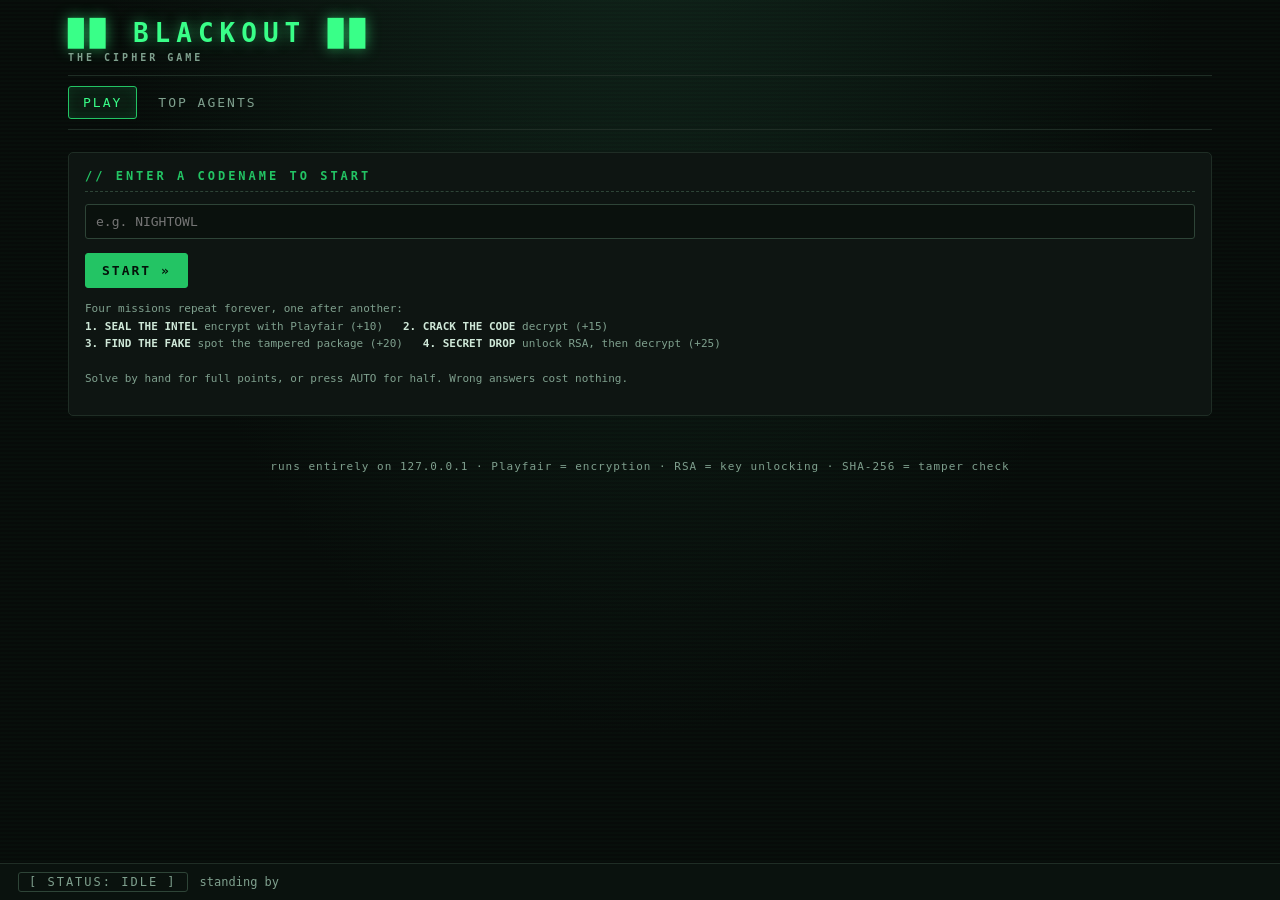
==== src/main/resources/static/index.html @ bc867e14 "Added crypto files" ====
<!DOCTYPE html>
<html lang="en">
<head>
  <meta charset="UTF-8" />
  <meta name="viewport" content="width=device-width, initial-scale=1.0" />
  <title>BLACKOUT // The Cipher Game</title>
  <link rel="stylesheet" href="css/blackout.css" />
  <link rel="icon" href="data:image/svg+xml,%3Csvg xmlns='http://www.w3.org/2000/svg' viewBox='0 0 16 16'%3E%3Crect width='16' height='16' fill='%23070b09'/%3E%3Ctext x='2' y='12' font-size='10' fill='%2339ff88' font-family='monospace'%3E%E2%9A%9A%3C/text%3E%3C/svg%3E" />
</head>
<body>
  <div class="shell">

    <header class="masthead">
      <h1 class="logo">&#9608;&#9608; BLACKOUT &#9608;&#9608;<small>THE CIPHER GAME</small></h1>
      <div class="agent-chip" id="agent-chip">
        <span class="codename" id="chip-codename"></span>
        <span><span class="score" id="chip-score">0</span> pts</span>
        <span id="chip-solved"></span>
        <button class="btn ghost" id="btn-logout">EXIT</button>
      </div>
    </header>

    <nav class="tabs" id="tabs">
      <button class="tab active" data-view="play">PLAY</button>
      <button class="tab" data-view="top">TOP AGENTS</button>
    </nav>

    <!-- ================= PLAY ================= -->
    <section class="view active" id="view-play">
      <div id="name-form" class="panel" style="display:none">
        <h2 class="panel-title">// ENTER A CODENAME TO START</h2>
        <input type="text" id="codename-input" maxlength="40" placeholder="e.g. NIGHTOWL"
               autocomplete="off" spellcheck="false" />
        <div class="btn-row">
          <button class="btn primary" id="btn-start">START &raquo;</button>
        </div>
        <p class="hint" style="margin-top:12px">
          Four missions repeat forever, one after another:<br />
          <b>1. SEAL THE INTEL</b> encrypt with Playfair (+10) &nbsp;
          <b>2. CRACK THE CODE</b> decrypt (+15)<br />
          <b>3. FIND THE FAKE</b> spot the tampered package (+20) &nbsp;
          <b>4. SECRET DROP</b> unlock RSA, then decrypt (+25)<br /><br />
          Solve by hand for full points, or press AUTO for half. Wrong answers cost nothing.
        </p>
      </div>
      <div id="play-area"></div>
    </section>

    <!-- ================= TOP AGENTS ================= -->
    <section class="view" id="view-top">
      <div class="panel">
        <h2 class="panel-title">// TOP AGENTS</h2>
        <div id="top-body"></div>
      </div>
    </section>

    <footer class="footer-note">
      runs entirely on 127.0.0.1 &middot; Playfair = encryption &middot; RSA = key unlocking &middot; SHA-256 = tamper check
    </footer>
  </div>

  <div class="statusbar">
    <span class="status-pill" id="status-pill">[ STATUS: IDLE ]</span>
    <span class="status-msg" id="status-msg">standing by</span>
  </div>
  <div class="toast-wrap" id="toasts"></div>

  <script src="js/api.js"></script>
  <script src="js/ui.js"></script>
  <script src="js/badge.js"></script>
  <script src="js/game.js"></script>
</body>
</html>
---- src/main/resources/static/css/blackout.css ----
/* ============================================================
   BLACKOUT // The Cipher Agent Game - tactical web theme
   dark gray / neon green / monospace
   ============================================================ */

:root {
  --bg: #070b09;
  --panel: #0e1512;
  --panel-2: #121b16;
  --line: #1f2d25;
  --line-bright: #2e4437;
  --ink: #cfe8d8;
  --ink-dim: #7fa08e;
  --neon: #39ff88;
  --neon-dim: #23c464;
  --danger: #ff3b4e;
  --amber: #ffb347;
  --cyan: #53d8ff;
  --mono: "JetBrains Mono", "Fira Code", Consolas, Menlo, "DejaVu Sans Mono", monospace;
}

* { box-sizing: border-box; }

html, body {
  margin: 0;
  padding: 0;
  background: var(--bg);
  color: var(--ink);
  font-family: var(--mono);
  font-size: 14px;
  min-height: 100vh;
}

body {
  background-image:
    repeating-linear-gradient(0deg, transparent 0 2px, rgba(57, 255, 136, 0.015) 2px 4px),
    radial-gradient(ellipse at 50% -20%, #10231a 0%, var(--bg) 60%);
}

::selection { background: rgba(57, 255, 136, .25); }

button, input, textarea, select {
  font-family: var(--mono);
  font-size: 13px;
}

/* ---------- shell ---------- */

.shell {
  max-width: 1180px;
  margin: 0 auto;
  padding: 0 18px 64px;
  min-height: 100vh;
  display: flex;
  flex-direction: column;
}

.masthead {
  display: flex;
  align-items: center;
  justify-content: space-between;
  gap: 16px;
  padding: 18px 0 12px;
  border-bottom: 1px solid var(--line);
  flex-wrap: wrap;
}

.logo {
  margin: 0;
  font-size: 26px;
  letter-spacing: 6px;
  color: var(--neon);
  text-shadow: 0 0 14px rgba(57, 255, 136, .55);
  white-space: nowrap;
}

.logo small {
  display: block;
  letter-spacing: 3px;
  color: var(--ink-dim);
  font-size: 10px;
  text-shadow: none;
  margin-top: 4px;
}

.agent-chip {
  display: none;
  align-items: center;
  gap: 10px;
  border: 1px solid var(--line-bright);
  background: var(--panel);
  padding: 8px 14px;
  border-radius: 4px;
}

.agent-chip.on { display: inline-flex; }

.agent-chip .codename { color: var(--neon); font-weight: 700; letter-spacing: 1px; }
.agent-chip .rank-chip {
  color: #04130a;
  background: var(--neon-dim);
  padding: 2px 8px;
  border-radius: 3px;
  font-weight: 700;
  font-size: 11px;
}
.agent-chip .score { color: var(--amber); font-weight: 700; }

/* ---------- nav ---------- */

.tabs {
  display: flex;
  gap: 6px;
  padding: 10px 0;
  border-bottom: 1px solid var(--line);
  flex-wrap: wrap;
}

.tab {
  appearance: none;
  background: transparent;
  border: 1px solid transparent;
  color: var(--ink-dim);
  letter-spacing: 2px;
  padding: 8px 14px;
  cursor: pointer;
  border-radius: 3px;
  transition: all .15s ease;
}

.tab:hover { color: var(--ink); border-color: var(--line-bright); }

.tab.active {
  color: var(--neon);
  border-color: var(--neon-dim);
  background: rgba(57, 255, 136, .07);
  box-shadow: inset 0 0 12px rgba(57, 255, 136, .08);
}

/* ---------- status bar ---------- */

.statusbar {
  position: fixed;
  left: 0; right: 0; bottom: 0;
  display: flex;
  align-items: center;
  gap: 12px;
  background: #0a120e;
  border-top: 1px solid var(--line);
  padding: 8px 18px;
  font-size: 12px;
  z-index: 50;
}

.status-pill {
  padding: 2px 10px;
  border-radius: 3px;
  border: 1px solid var(--line-bright);
  color: var(--ink-dim);
  letter-spacing: 2px;
}

.status-pill.secure   { color: var(--neon); border-color: var(--neon-dim); box-shadow: 0 0 10px rgba(57,255,136,.35); }
.status-pill.breach   { color: var(--danger); border-color: var(--danger); animation: pulse .8s infinite alternate; }
.status-pill.busy     { color: var(--amber); border-color: var(--amber); }

@keyframes pulse { from { opacity: 1; } to { opacity: .45; } }

.status-msg { color: var(--ink-dim); overflow: hidden; text-overflow: ellipsis; white-space: nowrap; }

/* ---------- panels & cards ---------- */

.view { display: none; padding-top: 22px; }
.view.active { display: block; }

.panel {
  background: var(--panel);
  border: 1px solid var(--line);
  border-radius: 5px;
  padding: 16px;
  margin-bottom: 16px;
}

.panel-title {
  margin: 0 0 12px;
  font-size: 12px;
  letter-spacing: 3px;
  color: var(--neon-dim);
  border-bottom: 1px dashed var(--line-bright);
  padding-bottom: 8px;
}

.grid-2 { display: grid; grid-template-columns: 1fr 1fr; gap: 16px; }
.grid-3 { display: grid; grid-template-columns: repeat(3, 1fr); gap: 16px; }
@media (max-width: 900px) { .grid-2, .grid-3 { grid-template-columns: 1fr; } }

.kv { display: grid; grid-template-columns: 170px 1fr; row-gap: 6px; }
.kv dt { color: var(--ink-dim); }
.kv dd { margin: 0; word-break: break-all; }

.mono-block {
  background: #0a110d;
  border: 1px solid var(--line);
  border-radius: 4px;
  padding: 10px 12px;
  word-break: break-all;
  line-height: 1.6;
}

.mono-block.neon { color: var(--neon); }
.mono-block.dim  { color: var(--ink-dim); }

.label {
  display: block;
  font-size: 11px;
  letter-spacing: 2px;
  color: var(--ink-dim);
  margin: 12px 0 5px;
}

input[type="text"], input[type="password"], textarea, select {
  width: 100%;
  background: #0a110d;
  color: var(--ink);
  border: 1px solid var(--line-bright);
  border-radius: 3px;
  padding: 9px 10px;
  outline: none;
  transition: border-color .15s ease, box-shadow .15s ease;
}

textarea { resize: vertical; min-height: 72px; }

input:focus, textarea:focus, select:focus {
  border-color: var(--neon-dim);
  box-shadow: 0 0 0 1px rgba(57, 255, 136, .3), 0 0 14px rgba(57, 255, 136, .12);
}

/* ---------- buttons ---------- */

.btn {
  appearance: none;
  cursor: pointer;
  border-radius: 3px;
  border: 1px solid var(--neon-dim);
  color: var(--neon);
  background: rgba(57, 255, 136, .06);
  letter-spacing: 2px;
  padding: 9px 16px;
  transition: all .15s ease;
}

.btn:hover { background: rgba(57, 255, 136, .16); box-shadow: 0 0 14px rgba(57, 255, 136, .3); }
.btn:active { transform: translateY(1px); }
.btn:disabled { opacity: .35; cursor: not-allowed; box-shadow: none; }

.btn.primary {
  background: var(--neon-dim);
  color: #04130a;
  font-weight: 700;
}
.btn.primary:hover { background: var(--neon); }

.btn.danger { border-color: var(--danger); color: var(--danger); background: rgba(255,59,78,.05); }
.btn.danger:hover { background: rgba(255,59,78,.14); box-shadow: 0 0 14px rgba(255,59,78,.3); }

.btn.warn { border-color: var(--amber); color: var(--amber); background: rgba(255,179,71,.05); }
.btn.warn:hover { background: rgba(255,179,71,.14); }

.btn.ghost { border-color: var(--line-bright); color: var(--ink-dim); }
.btn.ghost:hover { color: var(--ink); box-shadow: none; background: rgba(255,255,255,.03); }

.btn-row { display: flex; gap: 10px; margin-top: 14px; flex-wrap: wrap; align-items: center; }

/* ---------- mission board ---------- */

.board {
  display: grid;
  grid-template-columns: repeat(auto-fill, minmax(320px, 1fr));
  gap: 16px;
}

.mission-card {
  background: var(--panel);
  border: 1px solid var(--line);
  border-radius: 5px;
  padding: 16px;
  display: flex;
  flex-direction: column;
  gap: 10px;
  transition: border-color .15s ease, transform .15s ease;
}

.mission-card:hover { border-color: var(--line-bright); transform: translateY(-2px); }

.mission-card h3 { margin: 0; color: var(--ink); letter-spacing: 2px; font-size: 15px; }
.mission-card .layer-tag {
  align-self: flex-start;
  font-size: 10px;
  letter-spacing: 1px;
  color: var(--cyan);
  border: 1px solid rgba(83, 216, 255, .4);
  padding: 2px 8px;
  border-radius: 999px;
}
.mission-card p { margin: 0; color: var(--ink-dim); font-size: 12px; line-height: 1.55; flex: 1; }
.mission-card .pts { color: var(--amber); font-size: 12px; }
.mission-card.locked { opacity: .6; }
.mission-card .lock-note { color: var(--danger); font-size: 11px; }

.seg {
  display: inline-flex;
  border: 1px solid var(--line-bright);
  border-radius: 3px;
  overflow: hidden;
}

.seg button {
  appearance: none;
  background: transparent;
  border: none;
  color: var(--ink-dim);
  padding: 6px 12px;
  cursor: pointer;
  letter-spacing: 1px;
  font-size: 11px;
  border-right: 1px solid var(--line-bright);
}

.seg button:last-child { border-right: none; }
.seg button.active { background: var(--neon-dim); color: #04130a; font-weight: 700; }

/* ---------- playfair grid ---------- */

.pf-grid {
  display: grid;
  grid-template-columns: repeat(5, 44px);
  gap: 4px;
  justify-content: center;
  margin: 10px auto;
}

.pf-cell {
  width: 44px;
  height: 44px;
  display: flex;
  align-items: center;
  justify-content: center;
  background: #0a110d;
  border: 1px solid var(--line-bright);
  border-radius: 3px;
  font-size: 17px;
  color: var(--neon);
  text-shadow: 0 0 8px rgba(57, 255, 136, .4);
}

.pf-cell.hot { background: rgba(57,255,136,.14); border-color: var(--neon); }

/* ---------- tables ---------- */

table.tactical {
  width: 100%;
  border-collapse: collapse;
  font-size: 12px;
}

table.tactical th {
  text-align: left;
  color: var(--ink-dim);
  letter-spacing: 2px;
  font-weight: 400;
  border-bottom: 1px solid var(--line-bright);
  padding: 8px 8px;
  white-space: nowrap;
}

table.tactical td {
  border-bottom: 1px solid var(--line);
  padding: 8px;
  vertical-align: top;
  word-break: break-all;
}

table.tactical tr:hover td { background: rgba(57, 255, 136, .03); }

.dot { display: inline-block; width: 8px; height: 8px; border-radius: 50%; margin-right: 6px; }
.dot.green { background: var(--neon); box-shadow: 0 0 8px rgba(57,255,136,.7); }
.dot.red { background: var(--danger); box-shadow: 0 0 8px rgba(255,59,78,.7); }
.dot.gray { background: var(--ink-dim); }

.trunc {
  max-width: 260px;
  overflow: hidden;
  text-overflow: ellipsis;
  white-space: nowrap;
  cursor: pointer;
}

/* ---------- result / alert blocks ---------- */

.result {
  border: 1px solid var(--line-bright);
  border-left-width: 4px;
  border-radius: 4px;
  padding: 14px 16px;
  margin-top: 14px;
  line-height: 1.7;
}

.result.ok { border-left-color: var(--neon); background: rgba(57,255,136,.05); }
.result.bad { border-left-color: var(--danger); background: rgba(255,59,78,.05); }
.result .headline { font-size: 15px; letter-spacing: 2px; }
.result.ok .headline { color: var(--neon); }
.result.bad .headline { color: var(--danger); }
.result .sub { color: var(--ink-dim); font-size: 12px; }

.promotion {
  margin-top: 10px;
  padding: 10px 14px;
  border: 1px solid var(--amber);
  color: var(--amber);
  border-radius: 4px;
  letter-spacing: 2px;
  animation: pulse 1s infinite alternate;
}

.countdown { color: var(--amber); }

.toast-wrap { position: fixed; top: 14px; right: 14px; z-index: 99; display: flex; flex-direction: column; gap: 8px; }
.toast {
  background: var(--panel-2);
  border: 1px solid var(--neon-dim);
  color: var(--ink);
  padding: 10px 14px;
  border-radius: 4px;
  box-shadow: 0 4px 24px rgba(0,0,0,.6), 0 0 12px rgba(57,255,136,.15);
  animation: slidein .2s ease;
  max-width: 380px;
}
.toast.err { border-color: var(--danger); }

@keyframes slidein { from { transform: translateX(30px); opacity: 0; } to { transform: none; opacity: 1; } }

/* ---------- leaderboard ---------- */

.lb-self td { background: rgba(57,255,136,.06) !important; }

.rank-medal { color: var(--amber); }

.progressbar {
  height: 10px;
  border: 1px solid var(--line-bright);
  border-radius: 999px;
  overflow: hidden;
  background: #0a110d;
  margin-top: 6px;
}

.progressbar > div {
  height: 100%;
  background: linear-gradient(90deg, var(--neon-dim), var(--neon));
  box-shadow: 0 0 12px rgba(57,255,136,.5);
  transition: width .4s ease;
}

.hint { color: var(--ink-dim); font-size: 11px; line-height: 1.6; }
.hint b { color: var(--ink); }

.footer-note {
  margin-top: 28px;
  color: var(--ink-dim);
  font-size: 11px;
  letter-spacing: 1px;
  text-align: center;
}
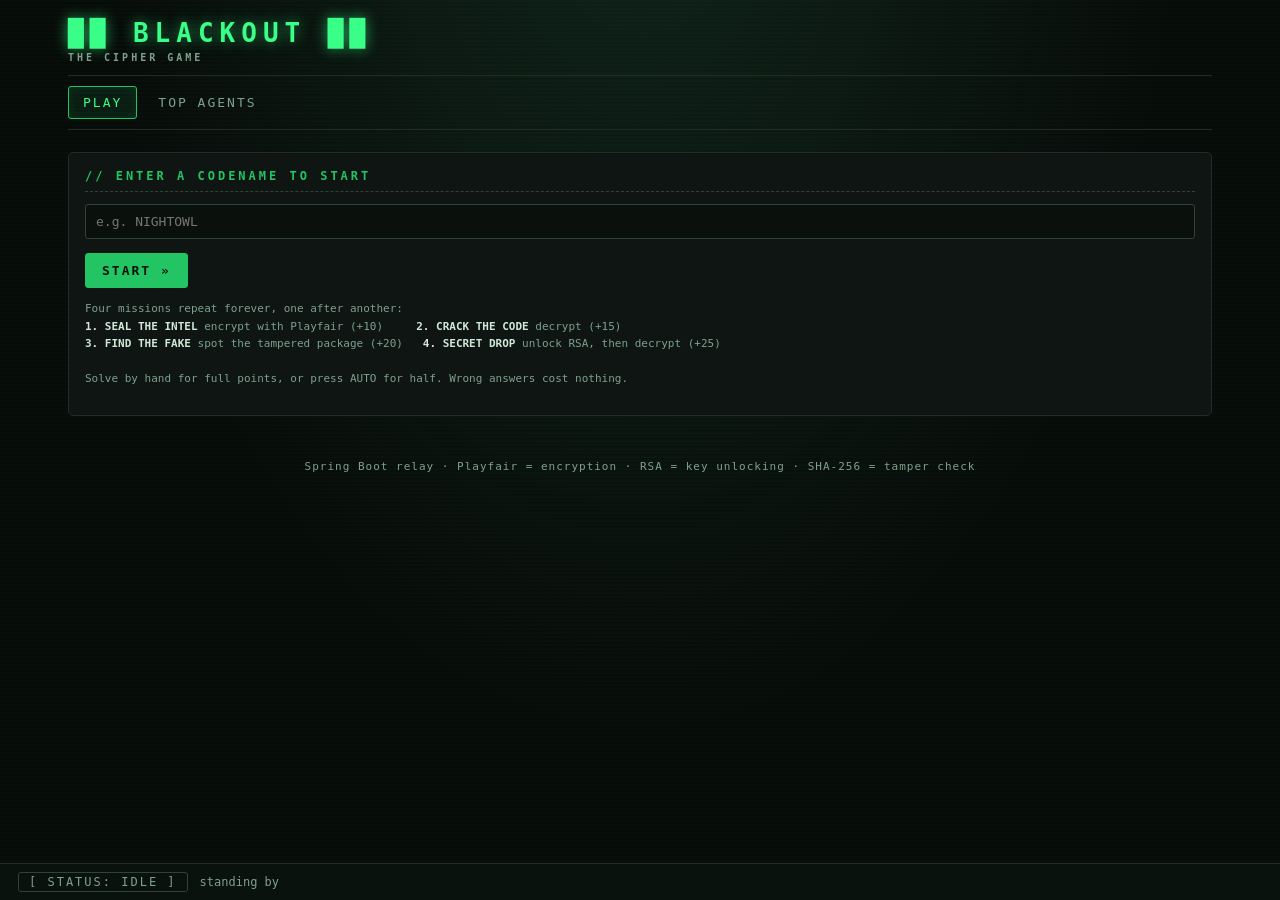
==== commit 454fab2e: "Added database" ====
--- a/src/main/resources/static/index.html
+++ b/src/main/resources/static/index.html
@@ -36,7 +36,7 @@
         </div>
         <p class="hint" style="margin-top:12px">
           Four missions repeat forever, one after another:<br />
-          <b>1. SEAL THE INTEL</b> encrypt with Playfair (+10) &nbsp;
+          <b>1. SEAL THE INTEL</b> encrypt with Playfair (+10) &nbsp; &nbsp;
           <b>2. CRACK THE CODE</b> decrypt (+15)<br />
           <b>3. FIND THE FAKE</b> spot the tampered package (+20) &nbsp;
           <b>4. SECRET DROP</b> unlock RSA, then decrypt (+25)<br /><br />
@@ -55,7 +55,7 @@
     </section>
 
     <footer class="footer-note">
-      runs entirely on 127.0.0.1 &middot; Playfair = encryption &middot; RSA = key unlocking &middot; SHA-256 = tamper check
+      Spring Boot relay &middot; Playfair = encryption &middot; RSA = key unlocking &middot; SHA-256 = tamper check
     </footer>
   </div>
 
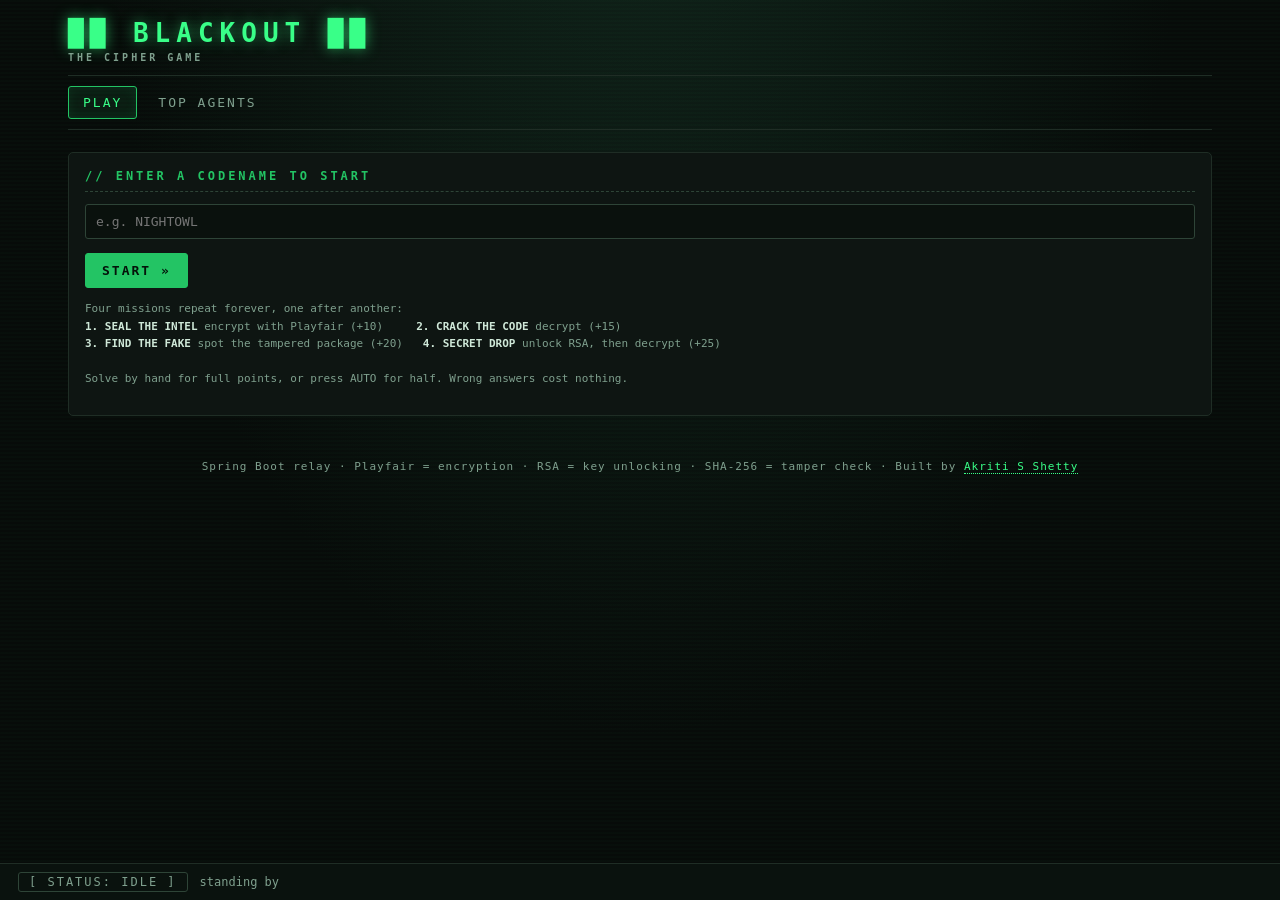
==== commit 9609ca72: "Added helper files in enigma" ====
--- a/src/main/resources/static/index.html
+++ b/src/main/resources/static/index.html
@@ -55,7 +55,7 @@
     </section>
 
     <footer class="footer-note">
-      Spring Boot relay &middot; Playfair = encryption &middot; RSA = key unlocking &middot; SHA-256 = tamper check
+      Spring Boot relay &middot; Playfair = encryption &middot; RSA = key unlocking &middot; SHA-256 = tamper check &middot; Built by <a href="https://github.com/akritisshetty" target="_blank" rel="noopener">Akriti S Shetty</a>
     </footer>
   </div>
 
--- a/src/main/resources/static/css/blackout.css
+++ b/src/main/resources/static/css/blackout.css
@@ -473,3 +473,5 @@
   letter-spacing: 1px;
   text-align: center;
 }
+.footer-note a { color: var(--neon); text-decoration: none; border-bottom: 1px dotted var(--neon); }
+.footer-note a:hover { color: var(--ink); border-bottom-color: var(--ink); }
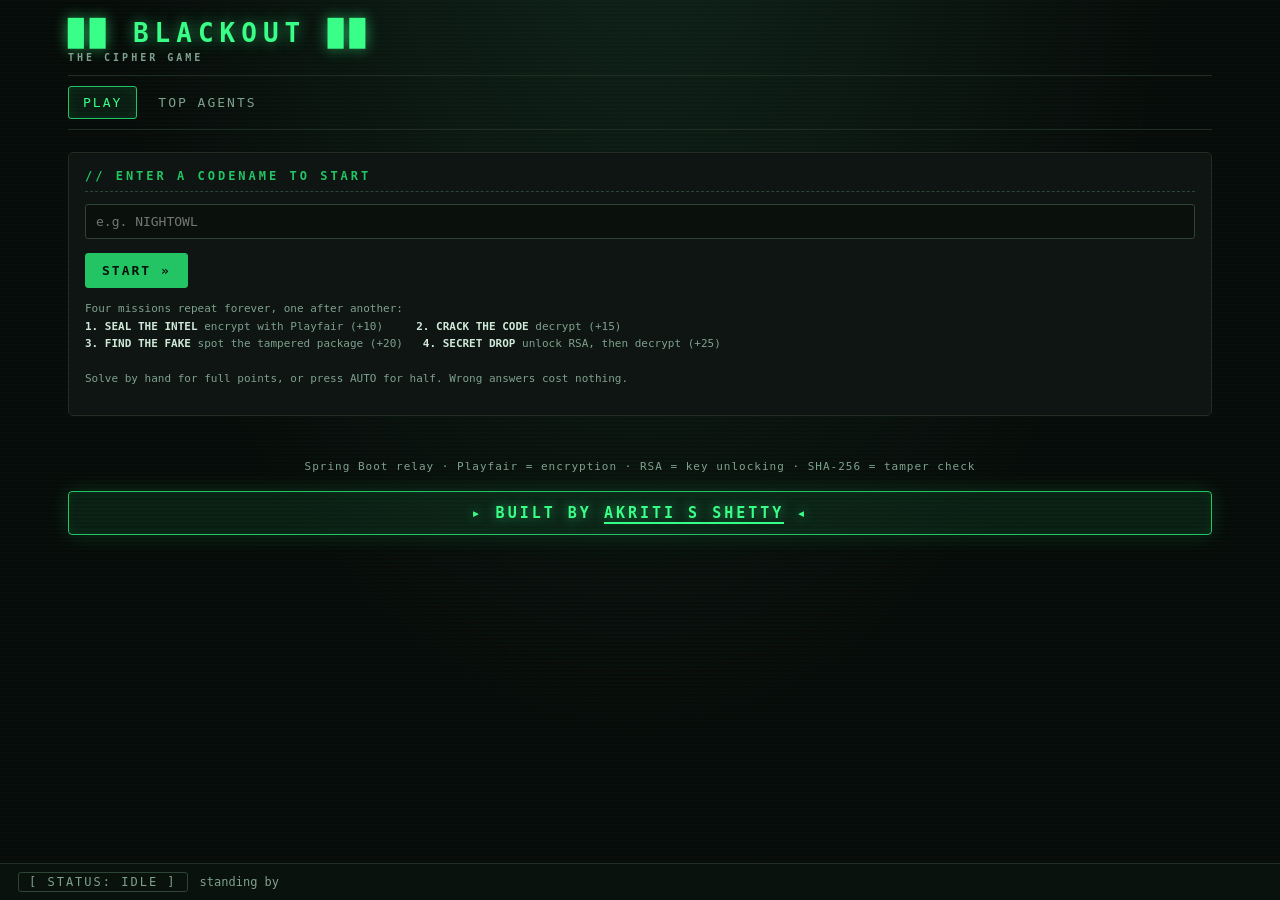
==== commit e52ccdc8: "Move Built by Akriti to bold centered footer; ignore report.md" ====
--- a/src/main/resources/static/index.html
+++ b/src/main/resources/static/index.html
@@ -55,8 +55,9 @@
     </section>
 
     <footer class="footer-note">
-      Spring Boot relay &middot; Playfair = encryption &middot; RSA = key unlocking &middot; SHA-256 = tamper check &middot; Built by <a href="https://github.com/akritisshetty" target="_blank" rel="noopener">Akriti S Shetty</a>
+      Spring Boot relay &middot; Playfair = encryption &middot; RSA = key unlocking &middot; SHA-256 = tamper check
     </footer>
+    <div class="built-by">▸ Built by <a href="https://github.com/akritisshetty" target="_blank" rel="noopener">Akriti S Shetty</a> ◂</div>
   </div>
 
   <div class="statusbar">
--- a/src/main/resources/static/css/blackout.css
+++ b/src/main/resources/static/css/blackout.css
@@ -475,3 +475,21 @@
 }
 .footer-note a { color: var(--neon); text-decoration: none; border-bottom: 1px dotted var(--neon); }
 .footer-note a:hover { color: var(--ink); border-bottom-color: var(--ink); }
+
+.built-by {
+  margin-top: 18px;
+  text-align: center;
+  font-size: 15px;
+  font-weight: 900;
+  letter-spacing: 3px;
+  text-transform: uppercase;
+  color: var(--neon);
+  text-shadow: 0 0 12px rgba(57,255,136,.6);
+  padding: 12px 16px;
+  border: 1px solid var(--neon-dim);
+  background: rgba(57, 255, 136, .08);
+  border-radius: 4px;
+  box-shadow: 0 0 20px rgba(57,255,136,.15), inset 0 0 12px rgba(57,255,136,.06);
+}
+.built-by a { color: var(--neon); text-decoration: none; border-bottom: 2px solid var(--neon); }
+.built-by a:hover { color: #fff; border-bottom-color: #fff; text-shadow: 0 0 10px #fff; }
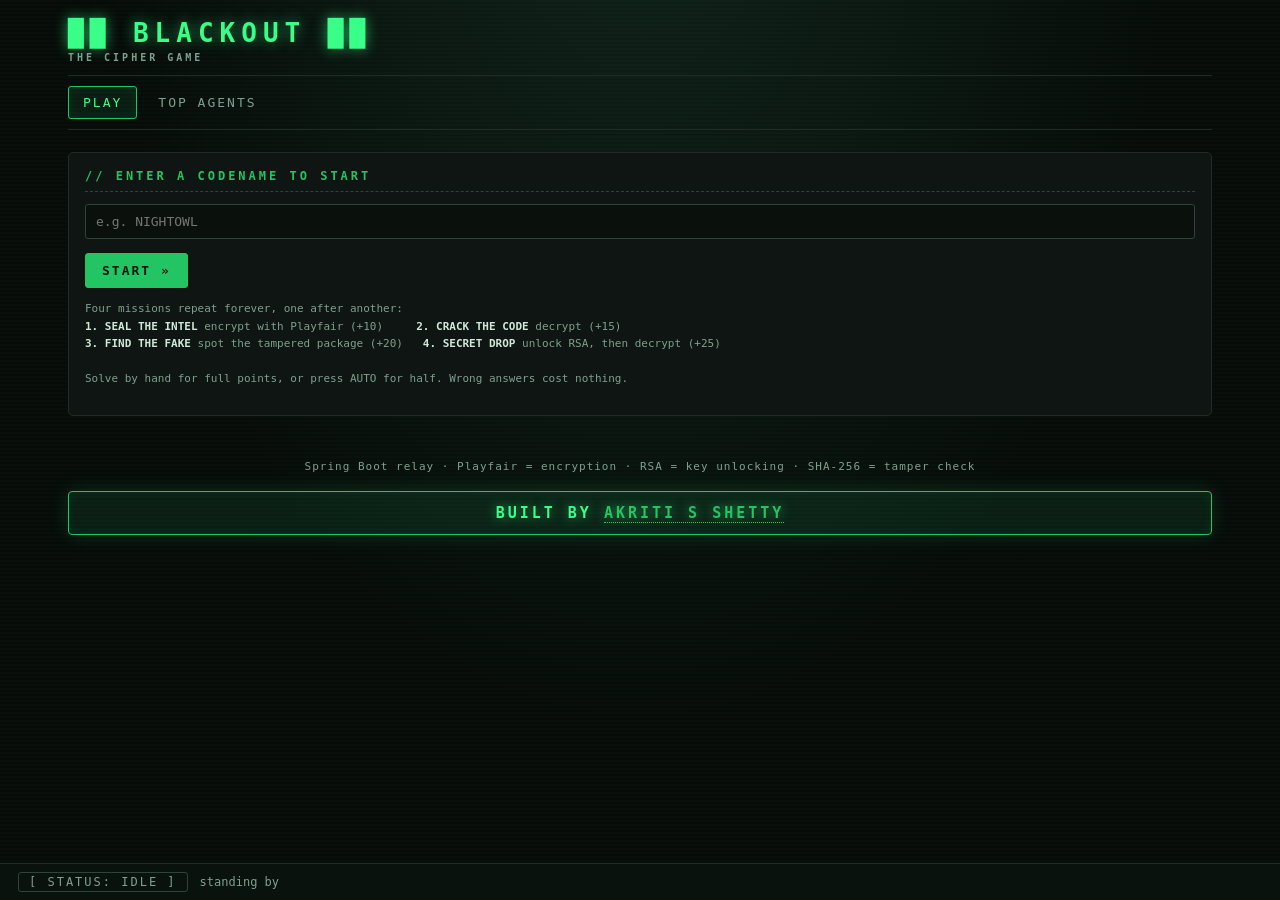
==== commit 0c12e407: "Fixed merge conflicts" ====
--- a/src/main/resources/static/index.html
+++ b/src/main/resources/static/index.html
@@ -57,7 +57,7 @@
     <footer class="footer-note">
       Spring Boot relay &middot; Playfair = encryption &middot; RSA = key unlocking &middot; SHA-256 = tamper check
     </footer>
-    <div class="built-by">▸ Built by <a href="https://github.com/akritisshetty" target="_blank" rel="noopener">Akriti S Shetty</a> ◂</div>
+    <div class="built-by">Built by <a href="https://github.com/akritisshetty" target="_blank" rel="noopener">Akriti S Shetty</a></div>
   </div>
 
   <div class="statusbar">
--- a/src/main/resources/static/css/blackout.css
+++ b/src/main/resources/static/css/blackout.css
@@ -473,6 +473,7 @@
   letter-spacing: 1px;
   text-align: center;
 }
+<<<<<<< Updated upstream
 .footer-note a { color: var(--neon); text-decoration: none; border-bottom: 1px dotted var(--neon); }
 .footer-note a:hover { color: var(--ink); border-bottom-color: var(--ink); }
 
@@ -493,3 +494,15 @@
 }
 .built-by a { color: var(--neon); text-decoration: none; border-bottom: 2px solid var(--neon); }
 .built-by a:hover { color: #fff; border-bottom-color: #fff; text-shadow: 0 0 10px #fff; }
+=======
+.built-by {
+  margin-top: 10px;
+  text-align: center;
+  font-size: 11px;
+  font-weight: 700;
+  letter-spacing: 1.5px;
+  color: var(--ink-dim);
+}
+.built-by a { color: var(--neon-dim); text-decoration: none; border-bottom: 1px dotted var(--neon-dim); }
+.built-by a:hover { color: var(--neon); border-bottom-color: var(--neon); }
+>>>>>>> Stashed changes
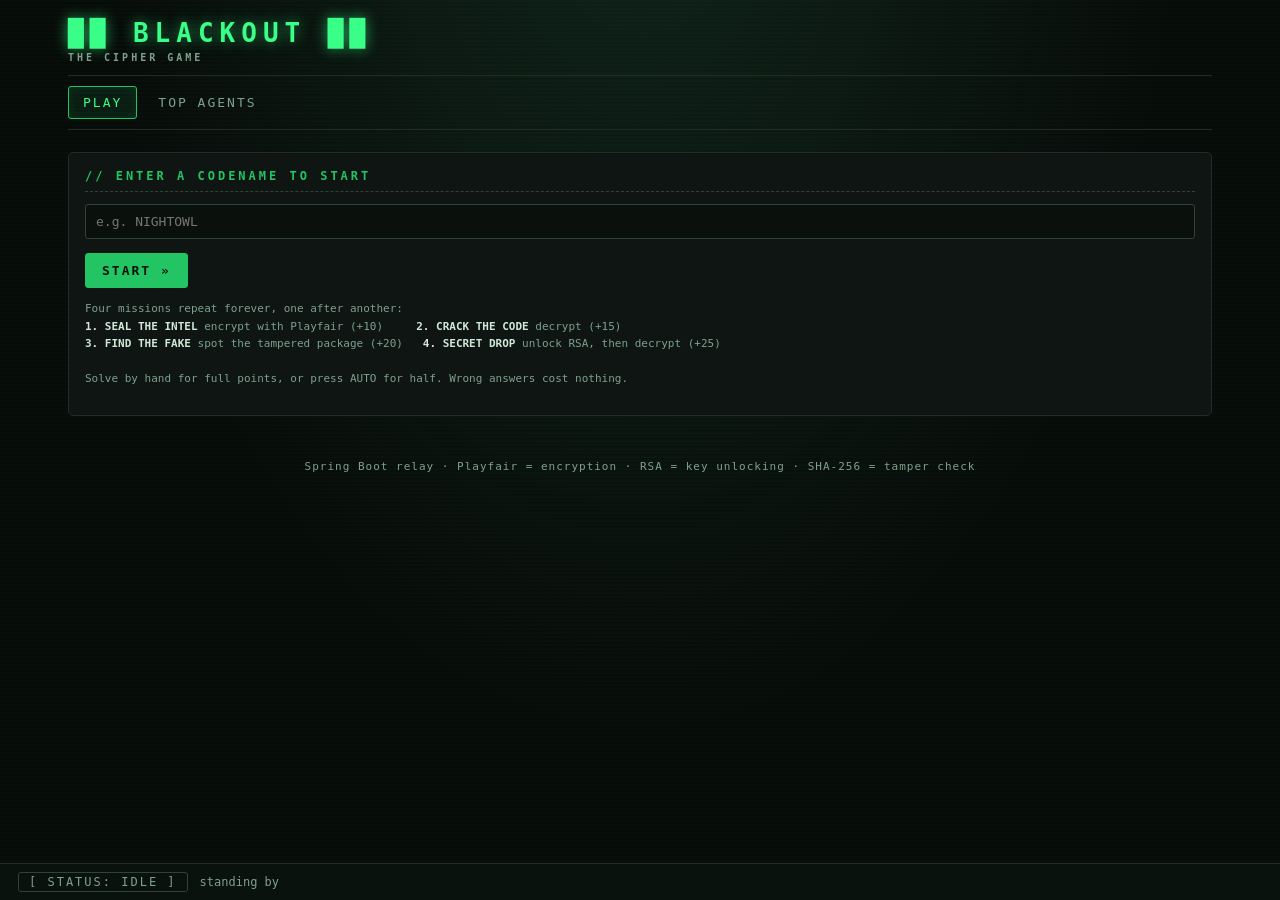
==== commit 861b5bc1: "Added files" ====
--- a/src/main/resources/static/index.html
+++ b/src/main/resources/static/index.html
@@ -57,7 +57,6 @@
     <footer class="footer-note">
       Spring Boot relay &middot; Playfair = encryption &middot; RSA = key unlocking &middot; SHA-256 = tamper check
     </footer>
-    <div class="built-by">Built by <a href="https://github.com/akritisshetty" target="_blank" rel="noopener">Akriti S Shetty</a></div>
   </div>
 
   <div class="statusbar">
--- a/src/main/resources/static/css/blackout.css
+++ b/src/main/resources/static/css/blackout.css
@@ -473,36 +473,5 @@
   letter-spacing: 1px;
   text-align: center;
 }
-<<<<<<< Updated upstream
 .footer-note a { color: var(--neon); text-decoration: none; border-bottom: 1px dotted var(--neon); }
 .footer-note a:hover { color: var(--ink); border-bottom-color: var(--ink); }
-
-.built-by {
-  margin-top: 18px;
-  text-align: center;
-  font-size: 15px;
-  font-weight: 900;
-  letter-spacing: 3px;
-  text-transform: uppercase;
-  color: var(--neon);
-  text-shadow: 0 0 12px rgba(57,255,136,.6);
-  padding: 12px 16px;
-  border: 1px solid var(--neon-dim);
-  background: rgba(57, 255, 136, .08);
-  border-radius: 4px;
-  box-shadow: 0 0 20px rgba(57,255,136,.15), inset 0 0 12px rgba(57,255,136,.06);
-}
-.built-by a { color: var(--neon); text-decoration: none; border-bottom: 2px solid var(--neon); }
-.built-by a:hover { color: #fff; border-bottom-color: #fff; text-shadow: 0 0 10px #fff; }
-=======
-.built-by {
-  margin-top: 10px;
-  text-align: center;
-  font-size: 11px;
-  font-weight: 700;
-  letter-spacing: 1.5px;
-  color: var(--ink-dim);
-}
-.built-by a { color: var(--neon-dim); text-decoration: none; border-bottom: 1px dotted var(--neon-dim); }
-.built-by a:hover { color: var(--neon); border-bottom-color: var(--neon); }
->>>>>>> Stashed changes
